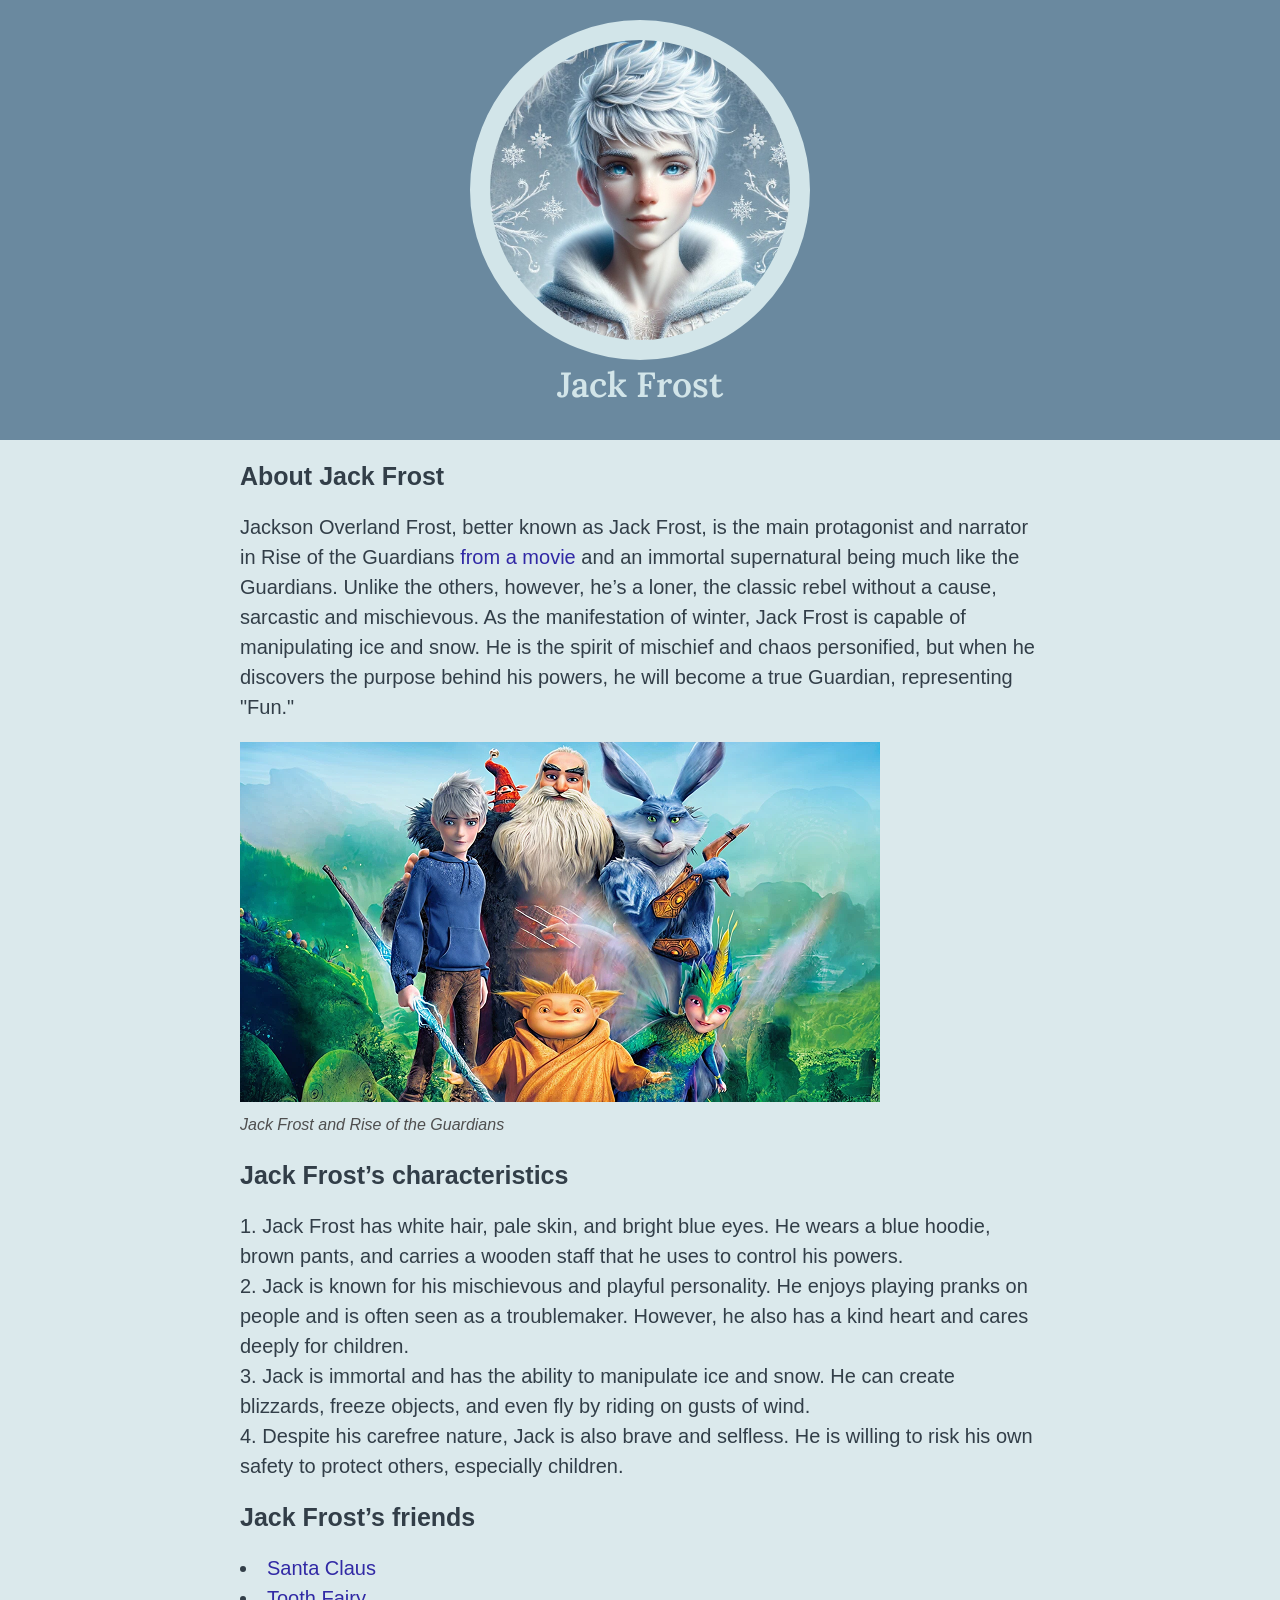
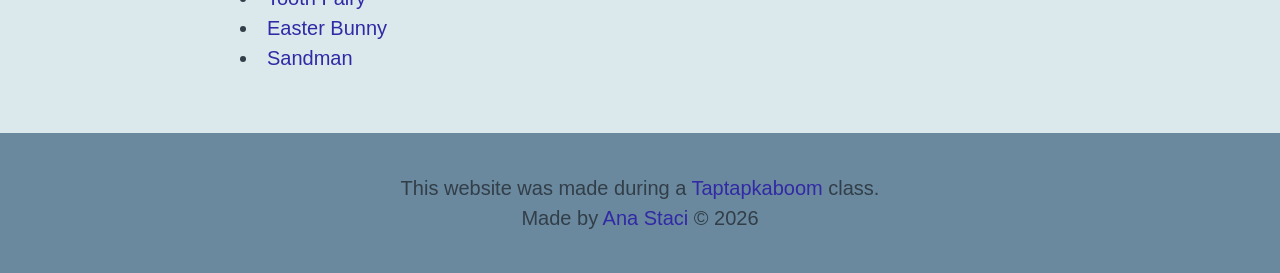
==== index.html @ ae90cfea "Update index.html" ====
<!DOCTYPE html>
<html lang="en">
<head>
    <meta charset="UTF-8">
    <meta name="viewport" content="width=device-width, user-scalable=no, initial-scale=1.0">
    <title>Jack Frost</title>
    <link rel="icon" href="./img/Jackfrost-icon.jpg" type="jackfrost-icon">
    <link rel="stylesheet" href="./css/style.css?v=2.0">
</head>
<body>
    

    <!-- header -->

    <header>
        <div class="pfp"></div>
        <h1>Jack Frost</h1>

    </header>

    <!-- main content -->

<main>
<h2>About Jack Frost</h2>
<p>Jackson Overland Frost, better known as Jack Frost, is the main protagonist and narrator in Rise of the Guardians <a href="https://www.imdb.com/title/tt1446192/" target="_blank">from a movie</a> and an immortal supernatural being much like the Guardians. Unlike the others, however, he&rsquo;s a loner, the classic rebel without a cause, sarcastic and mischievous. As the manifestation of winter, Jack Frost is capable of manipulating ice and snow. He is the spirit of mischief and chaos personified, but when he discovers the purpose behind his powers, he will become a true Guardian, representing "Fun."</p>
<img src="./img/rise of the guardians.png" alt="About Jack Frost">
<p class="caption">  Jack Frost and  Rise of the Guardians</p>
<h2>Jack Frost&rsquo;s characteristics</h2>
<ol>
    <li>Jack Frost has white hair, pale skin, and bright blue eyes. He wears a blue hoodie, brown pants, and carries a wooden staff that he uses to control his powers.</li>
    <li>Jack is known for his mischievous and playful personality. He enjoys playing pranks on people and is often seen as a troublemaker. However, he also has a kind heart and cares deeply for children.</li>
    <li>Jack is immortal and has the ability to manipulate ice and snow. He can create blizzards, freeze objects, and even fly by riding on gusts of wind.</li>
    <li>Despite his carefree nature, Jack is also brave and selfless. He is willing to risk his own safety to protect others, especially children.</li>
</ol>
<h2>Jack Frost&rsquo;s friends</h2>
<ul>
    <li> <a href="https://rise-of-the-guardians-role-play.fandom.com/wiki/North/_Santa_Claus" target="_blank">Santa Claus</a></li>
    <li><a href="https://rise-of-the-guardians-film.fandom.com/wiki/Toothiana" target="_blank"> Tooth Fairy </a></li>
    <li><a href="https://rise-of-the-guardians.fandom.com/wiki/E._Aster_Bunnymund" target="_blank"> Easter Bunny </a></li>
    <li><a href="https://rise-of-the-guardians-role-play.fandom.com/wiki/Sandy/_Sandman" target="_blank"> Sandman </a></li>
</ul>

</main>

    <!-- footer -->

    <footer>

<div class="content">       
    <p>This website was made during a <a href="https://www.taptapkaboom.com"target="_blank"> Taptapkaboom</a> class. <br> Made by <a href="https://www.marasconfylife.com/" target="_blank">Ana Staci</a>   &#169; 2026 </p>
</div> 
    </footer>

</body>
</html>
---- css/style.css ----
@import url('https://fonts.googleapis.com/css2?family=Alice&family=Amita:wght@400;700&family=Charm:wght@400;700&family=Cherry+Bomb+One&family=Dynalight&family=Emblema+One&family=Italianno&family=Jim+Nightshade&family=Kapakana:wght@300..400&family=Laila:wght@300;400;500;600;700&family=Lora:ital,wght@0,400..700;1,400..700&family=Marck+Script&family=Merriweather:ital,opsz,wght@0,18..144,300..900;1,18..144,300..900&family=Modak&family=MonteCarlo&family=Montez&family=Nosifer&family=Pacifico&family=Rokkitt:ital,wght@0,100..900;1,100..900&family=Shrikhand&family=Spinnaker&family=Ultra&family=Work+Sans:ital,wght@0,100..900;1,100..900&display=swap');


body {
    font-family: Arial, Helvetica, sans-serif;
   font-size: 20px;
   line-height: 30px;
   color: #323e48;
    background-color: #dbe9ec;
}

html, body {
        margin: 0;
        padding: 0;
    }
    p,ul, ol {
      font-size: 20px;
        line-height: 30px;
    
    }
    ul, ol {
       padding-left: 0px;
       list-style-position: inside;
    }
    
    a {
        color: #3129a5;
        text-decoration: none;
    }
    a:hover {
        color: #ff0051;
    }
    a:active {
        color: #820029;
    }
    a :visited {
        color: #81abf5;
    }
    p.caption {
          font-size: 16px;
        color: #4f4f4f;
        font-style: oblique;
        margin: 0;
    }
header 
{ text-align: center; 
background-color: #6a899f;
padding: 20px;
}
header .pfp {
    width: 300px;
    height: 300px;
    border: 20px solid #d2e5e9;
    border-radius: 50%;
    background-image: url('./../img/Jack-Frost-2.jpg');
    background-repeat: no-repeat;
   background-size: 125%;
    background-position: -30px -4px;
    margin: 0 auto ;

}
 h1 {
  font-family: "Lora", serif;
  font-optical-sizing: auto;
  font-weight:  600;
  font-style: normal;
    font-size: 55px;
    margin: 10px 0 20px 0;
    color:   #d2e5e9; 

h2  {
    font-family: "Lora", serif;
    font-optical-sizing: auto;
    font-weight:  400;
    font-style: normal;
    font-size: 30px;
    margin: 20px  0;
    color:   #d2e5e9;}
  
}
main {
    max-width: 800px;
    margin: 0 auto;
    padding: 0 20px;
}

main img {
    max-width: 100%;
}

footer {
   padding: 40px ;
    background-color: #6a899f;
    text-align: center;
    font-size: 25px;
    margin-top: 60px;
}
footer .content {
  max-width: 800px;
    margin: 0 auto;
     padding: 0 20px;
}

    h1 {
        font-size: 35px;
    }
    h2 {
        font-size: 25px;
    }
    main {
        padding: 0 10px;
    }
    footer {
        padding: 20px;
        font-size: 18px;
    }

    @media (max-width: 600px) {
    footer .p {
        font-size: 16px;
    }
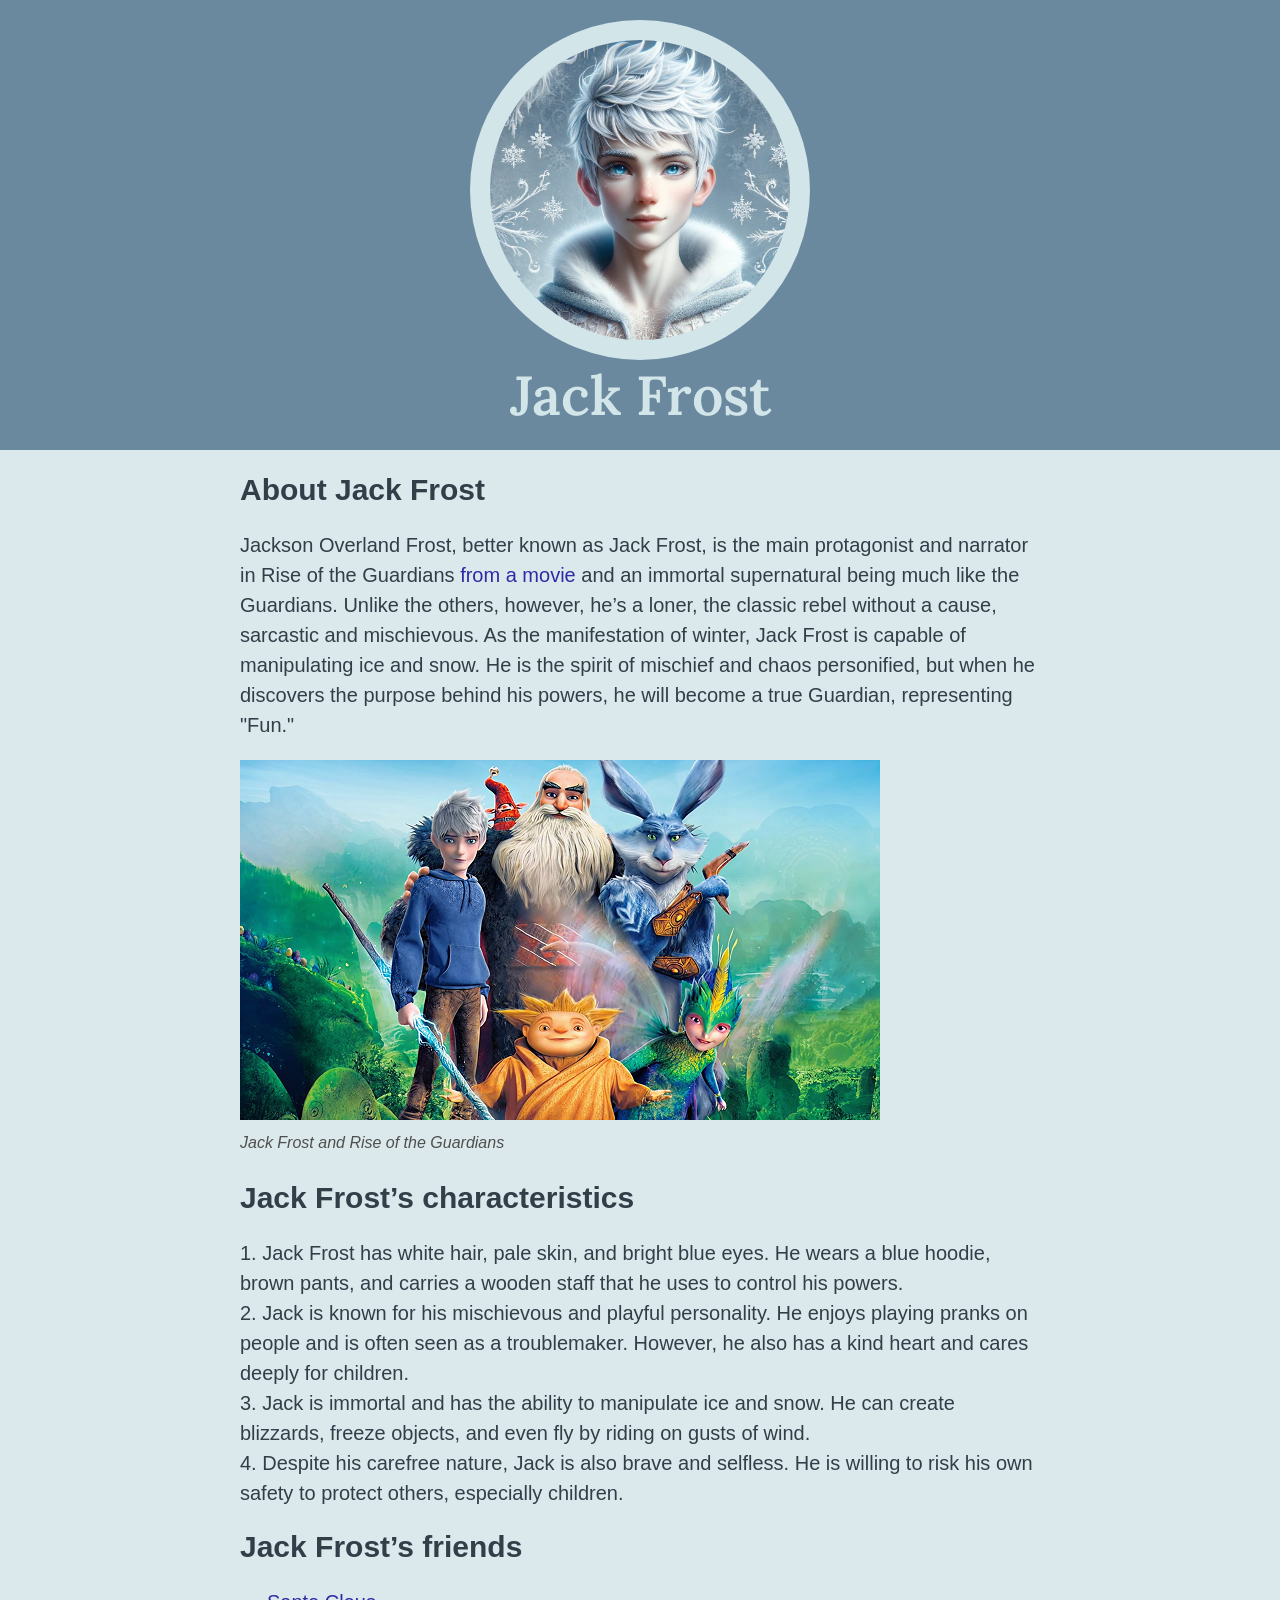
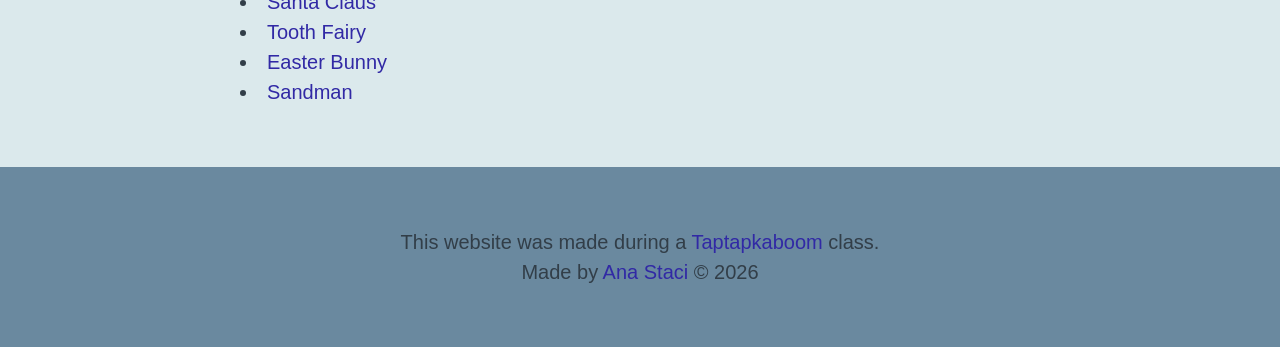
==== commit d083abf6: "aded links" ====
--- a/index.html
+++ b/index.html
@@ -34,10 +34,10 @@
 </ol>
 <h2>Jack Frost&rsquo;s friends</h2>
 <ul>
-    <li> <a href="https://rise-of-the-guardians-role-play.fandom.com/wiki/North/_Santa_Claus" target="_blank">Santa Claus</a></li>
+    <li> <a href="./santa.html ">Santa Claus</a></li>
     <li><a href="https://rise-of-the-guardians-film.fandom.com/wiki/Toothiana" target="_blank"> Tooth Fairy </a></li>
     <li><a href="https://rise-of-the-guardians.fandom.com/wiki/E._Aster_Bunnymund" target="_blank"> Easter Bunny </a></li>
-    <li><a href="https://rise-of-the-guardians-role-play.fandom.com/wiki/Sandy/_Sandman" target="_blank"> Sandman </a></li>
+    <li><a href="./sandman.html" > Sandman </a></li>
 </ul>
 
 </main>
--- a/css/style.css
+++ b/css/style.css
@@ -7,6 +7,13 @@
    line-height: 30px;
    color: #323e48;
     background-color: #dbe9ec;
+}
+
+.sandman { 
+    
+   color: #221919;
+    background-color: #f2dddd;
+   
 }
 
 html, body {
@@ -59,14 +66,28 @@
     margin: 0 auto ;
 
 }
- h1 {
+
+header .pfp.sandman {
+    background-image: url('./../img/Sandman.jpg');
+    background-position: -40px -85px;
+    background-size: 130%;
+    border-color: #e9971b;
+    
+}
+.sandman header {
+   
+    background-color: #b06b38;
+}
+
+h1 {
   font-family: "Lora", serif;
   font-optical-sizing: auto;
   font-weight:  600;
   font-style: normal;
     font-size: 55px;
-    margin: 10px 0 20px 0;
+    margin: 20px 0 20px 0;
     color:   #d2e5e9; 
+    
 
 h2  {
     font-family: "Lora", serif;
@@ -78,6 +99,11 @@
     color:   #d2e5e9;}
   
 }
+
+.sandman h1 {
+        color: #f8d6b3;: 40px;
+    }   
+
 main {
     max-width: 800px;
     margin: 0 auto;
@@ -100,6 +126,8 @@
     margin: 0 auto;
      padding: 0 20px;
 }
+.sandman footer {
+    background-color: #b06b38;
 
     h1 {
         font-size: 35px;
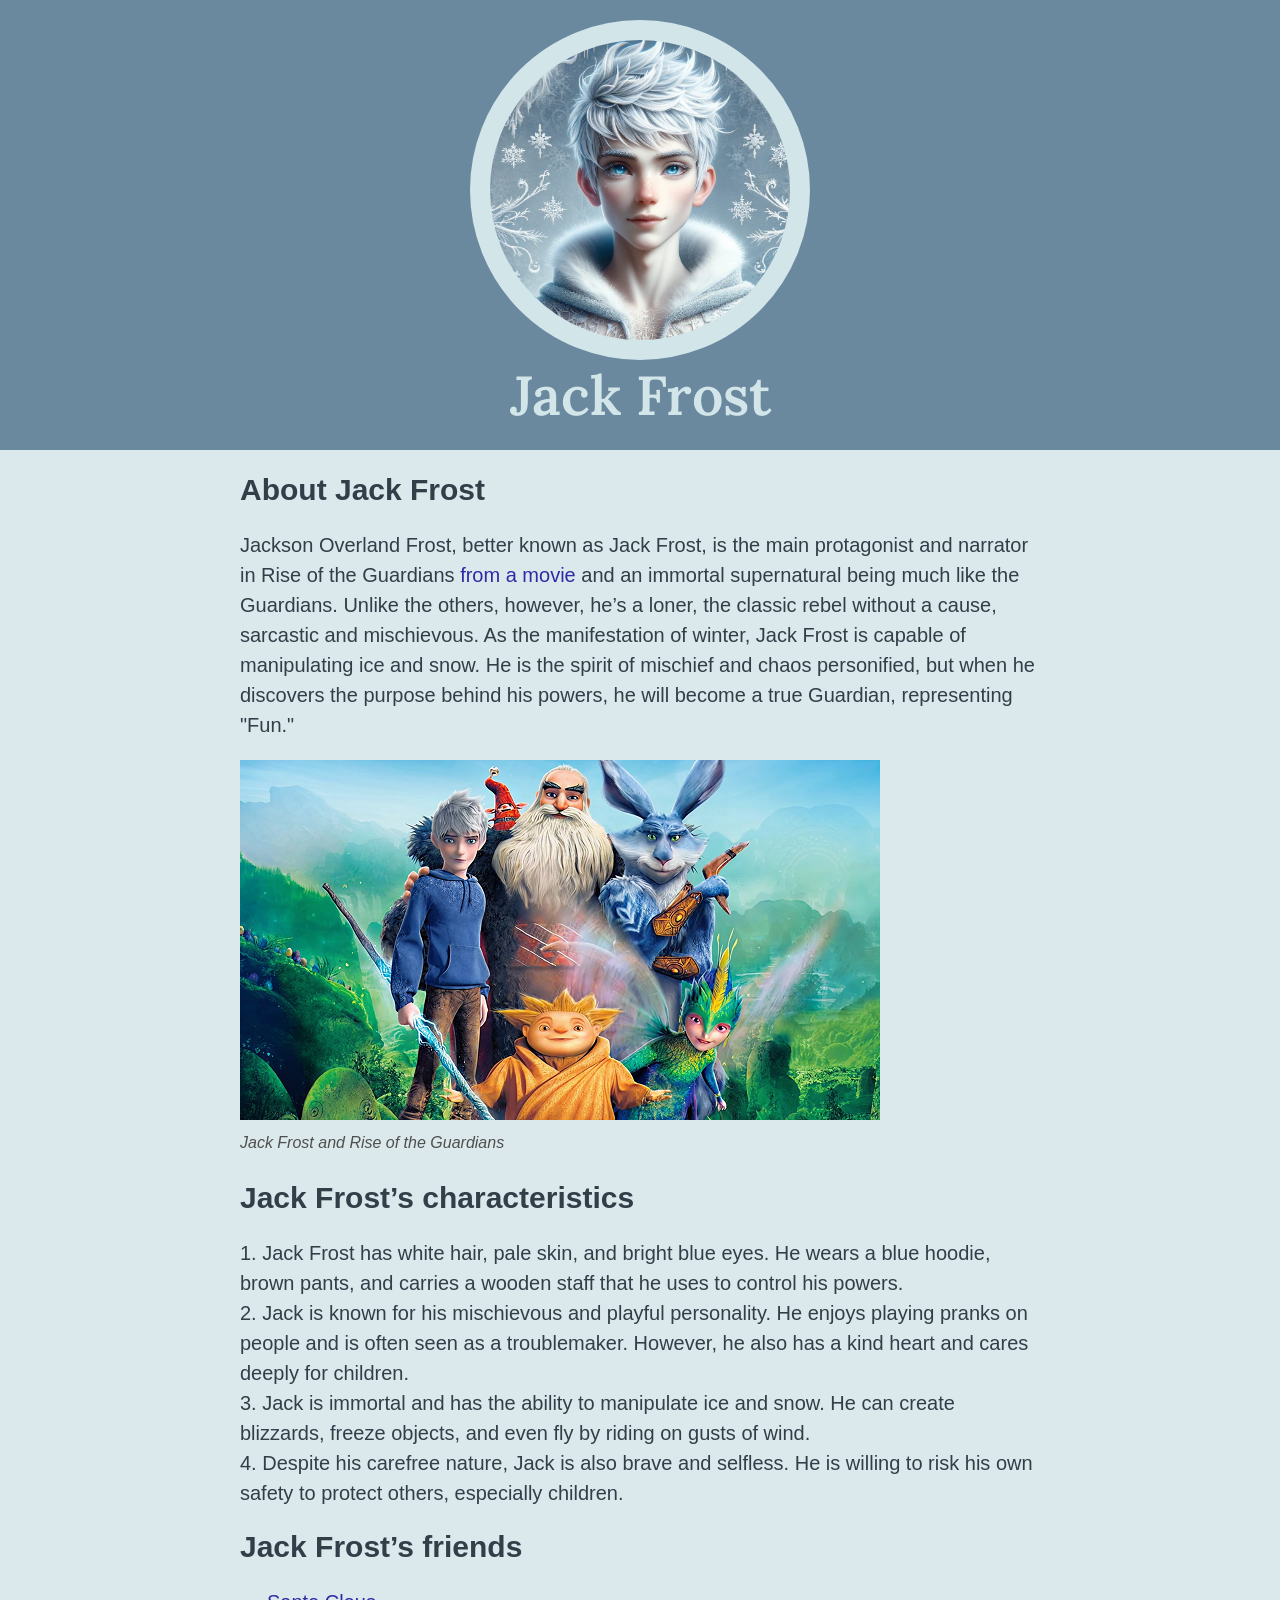
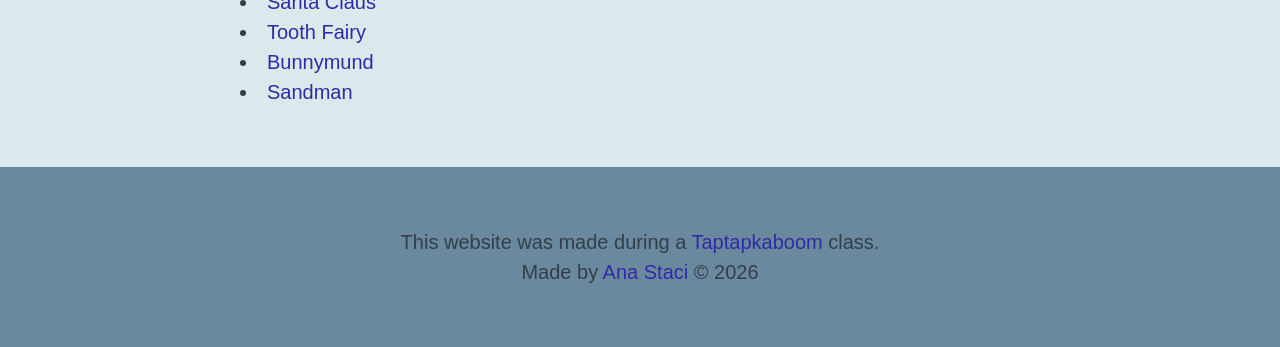
==== commit 9c41bd64: "changed llinks" ====
--- a/index.html
+++ b/index.html
@@ -35,8 +35,8 @@
 <h2>Jack Frost&rsquo;s friends</h2>
 <ul>
     <li> <a href="./santa.html ">Santa Claus</a></li>
-    <li><a href="https://rise-of-the-guardians-film.fandom.com/wiki/Toothiana" target="_blank"> Tooth Fairy </a></li>
-    <li><a href="https://rise-of-the-guardians.fandom.com/wiki/E._Aster_Bunnymund" target="_blank"> Easter Bunny </a></li>
+    <li><a href="./tooth-fairy.html"> Tooth Fairy </a></li>
+    <li><a href="./bunny.html" > Bunnymund </a></li>
     <li><a href="./sandman.html" > Sandman </a></li>
 </ul>
 
--- a/css/style.css
+++ b/css/style.css
@@ -9,10 +9,15 @@
     background-color: #dbe9ec;
 }
 
+.fairy-tooth
+{
+    color: #102218;
+    background-color: #e4ffec;
+}
 .sandman { 
     
    color: #221919;
-    background-color: #f2dddd;
+    background-color: #eed0ba;
    
 }
 
@@ -74,9 +79,22 @@
     border-color: #e9971b;
     
 }
+
+header .pfp.fairy-tooth {
+    background-image: url('./../img/rise-of-the-guardians-toothfairy.webp');
+    background-position: -143px -30px;
+    background-size: 200%;
+    border-color: #a4ccb0;
+}
 .sandman header {
    
     background-color: #b06b38;
+}
+.fairy-tooth header {
+    background-color: #76f49e;
+    background-image: url('./../img/toothpalace.jpg');
+    background-size: 50%;
+   
 }
 
 h1 {
@@ -101,8 +119,16 @@
 }
 
 .sandman h1 {
-        color: #f8d6b3;: 40px;
+        color: #f8d6b3;
     }   
+
+.fairy-tooth h1 {
+        color: #e9ffef;
+       
+    }   
+    .fairy-tooth h1 {
+          text-shadow: #323e48;
+    }
 
 main {
     max-width: 800px;
@@ -113,6 +139,13 @@
 main img {
     max-width: 100%;
 }
+.fairy-tooth
+main img {
+    max-width: 100%;
+    border: 1px solid #fcfffd;
+   
+}
+
 
 footer {
    padding: 40px ;
@@ -126,8 +159,9 @@
     margin: 0 auto;
      padding: 0 20px;
 }
-.sandman footer {
-    background-color: #b06b38;
+
+ .fairy-tooth footer {
+    background-color: #a4ccb0;
 
     h1 {
         font-size: 35px;
@@ -146,4 +180,30 @@
     @media (max-width: 600px) {
     footer .p {
         font-size: 16px;
-    }+    }
+}   
+    }
+    
+.sandman footer {
+    background-color: #b06b38;
+
+    h1 {
+        font-size: 35px;
+    }
+    h2 {
+        font-size: 25px;
+    }
+    main {
+        padding: 0 10px;
+    }
+    footer {
+        padding: 20px;
+        font-size: 18px;
+    }
+}
+
+    @media (max-width: 600px) {
+    footer .p {
+        font-size: 16px;
+    }
+}
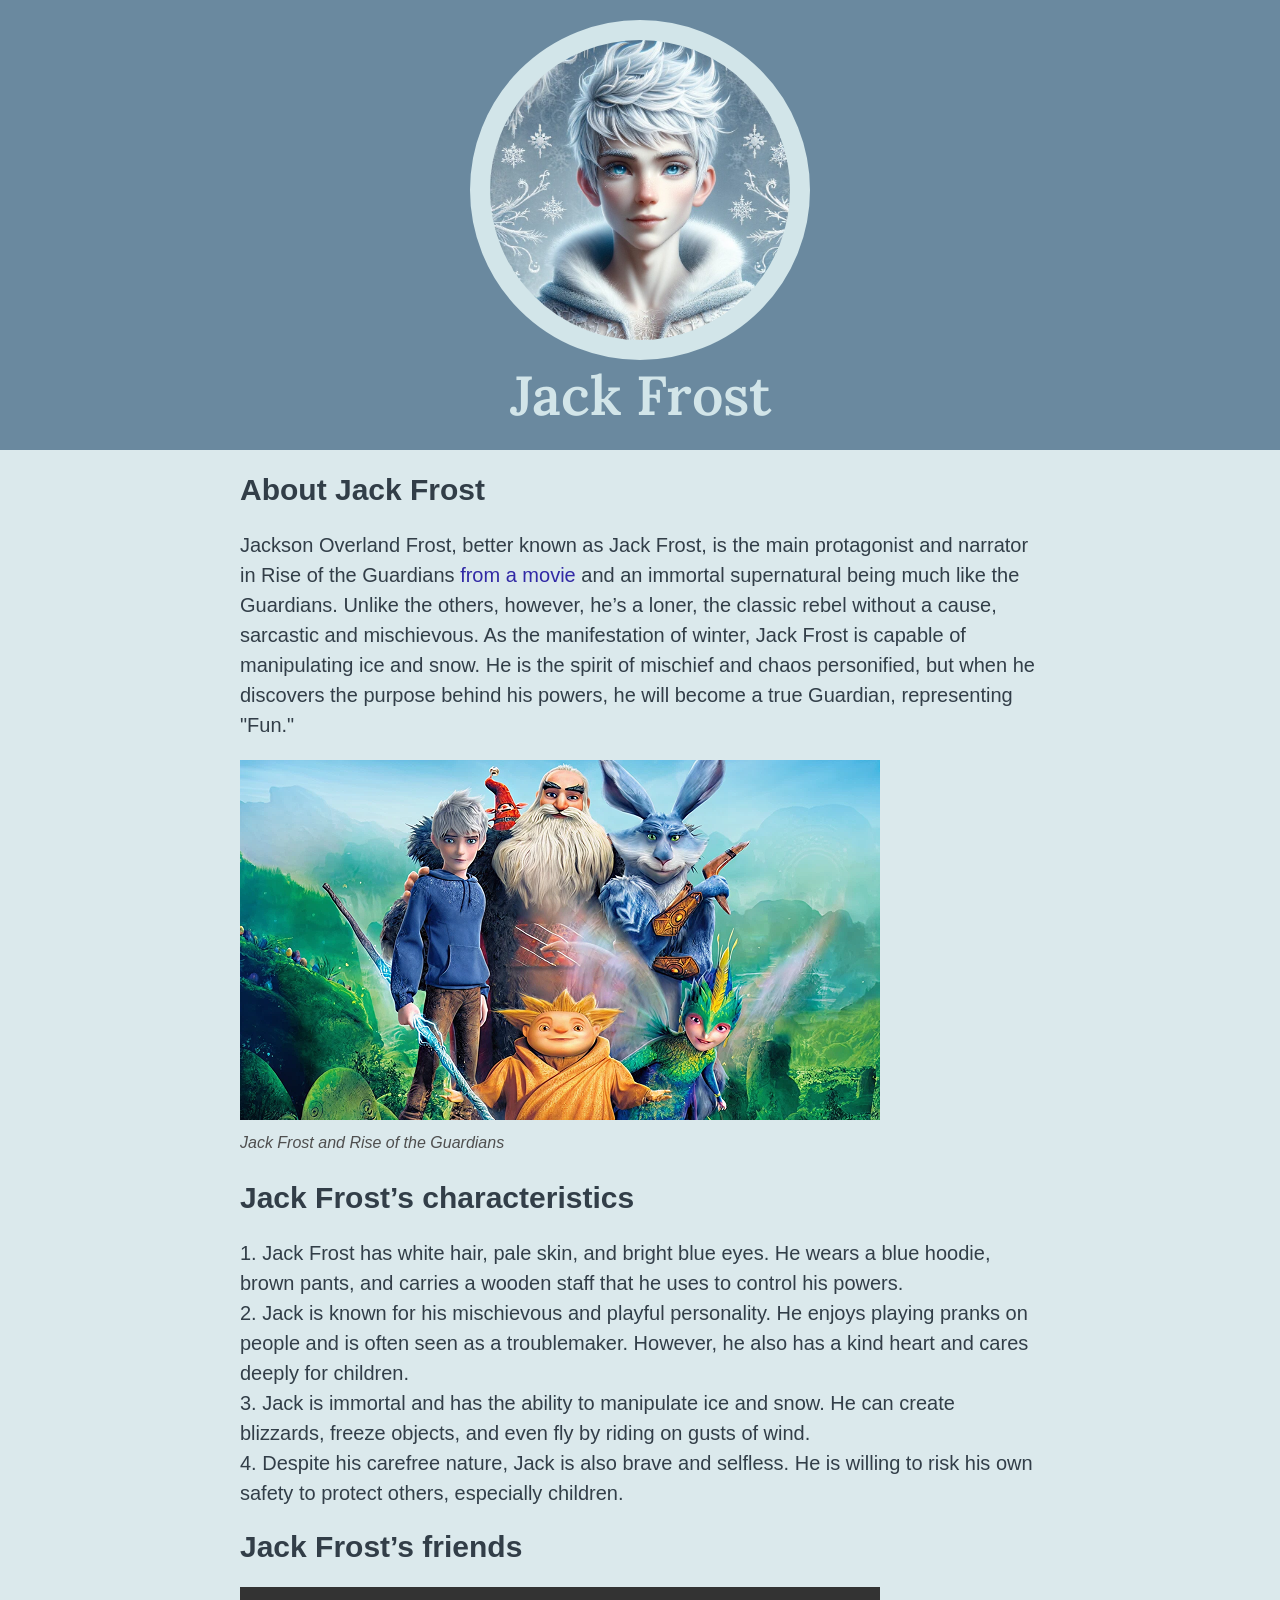
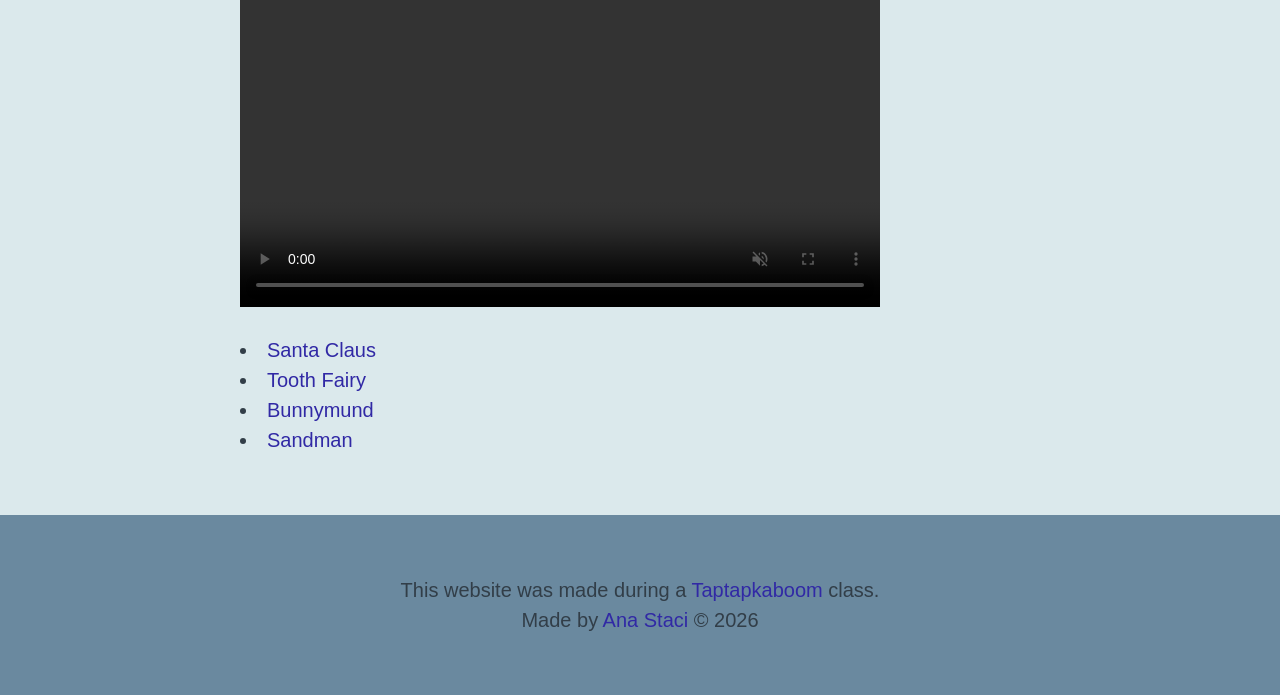
==== commit 9f2f7552: "added video in the index" ====
--- a/index.html
+++ b/index.html
@@ -33,12 +33,21 @@
     <li>Despite his carefree nature, Jack is also brave and selfless. He is willing to risk his own safety to protect others, especially children.</li>
 </ol>
 <h2>Jack Frost&rsquo;s friends</h2>
+
+<video width="640" height="360" controls autoplay muted>
+    <source src="./video/JackFrost.mp4" type="video/mp4">
+    Your browser does not support the video tag.
+
+</video>
+
 <ul>
     <li> <a href="./santa.html ">Santa Claus</a></li>
     <li><a href="./tooth-fairy.html"> Tooth Fairy </a></li>
     <li><a href="./bunny.html" > Bunnymund </a></li>
     <li><a href="./sandman.html" > Sandman </a></li>
 </ul>
+
+
 
 </main>
 
--- a/css/style.css
+++ b/css/style.css
@@ -146,6 +146,10 @@
    
 }
 
+main video {
+    max-width: 100%;
+    height: auto;
+}
 
 footer {
    padding: 40px ;
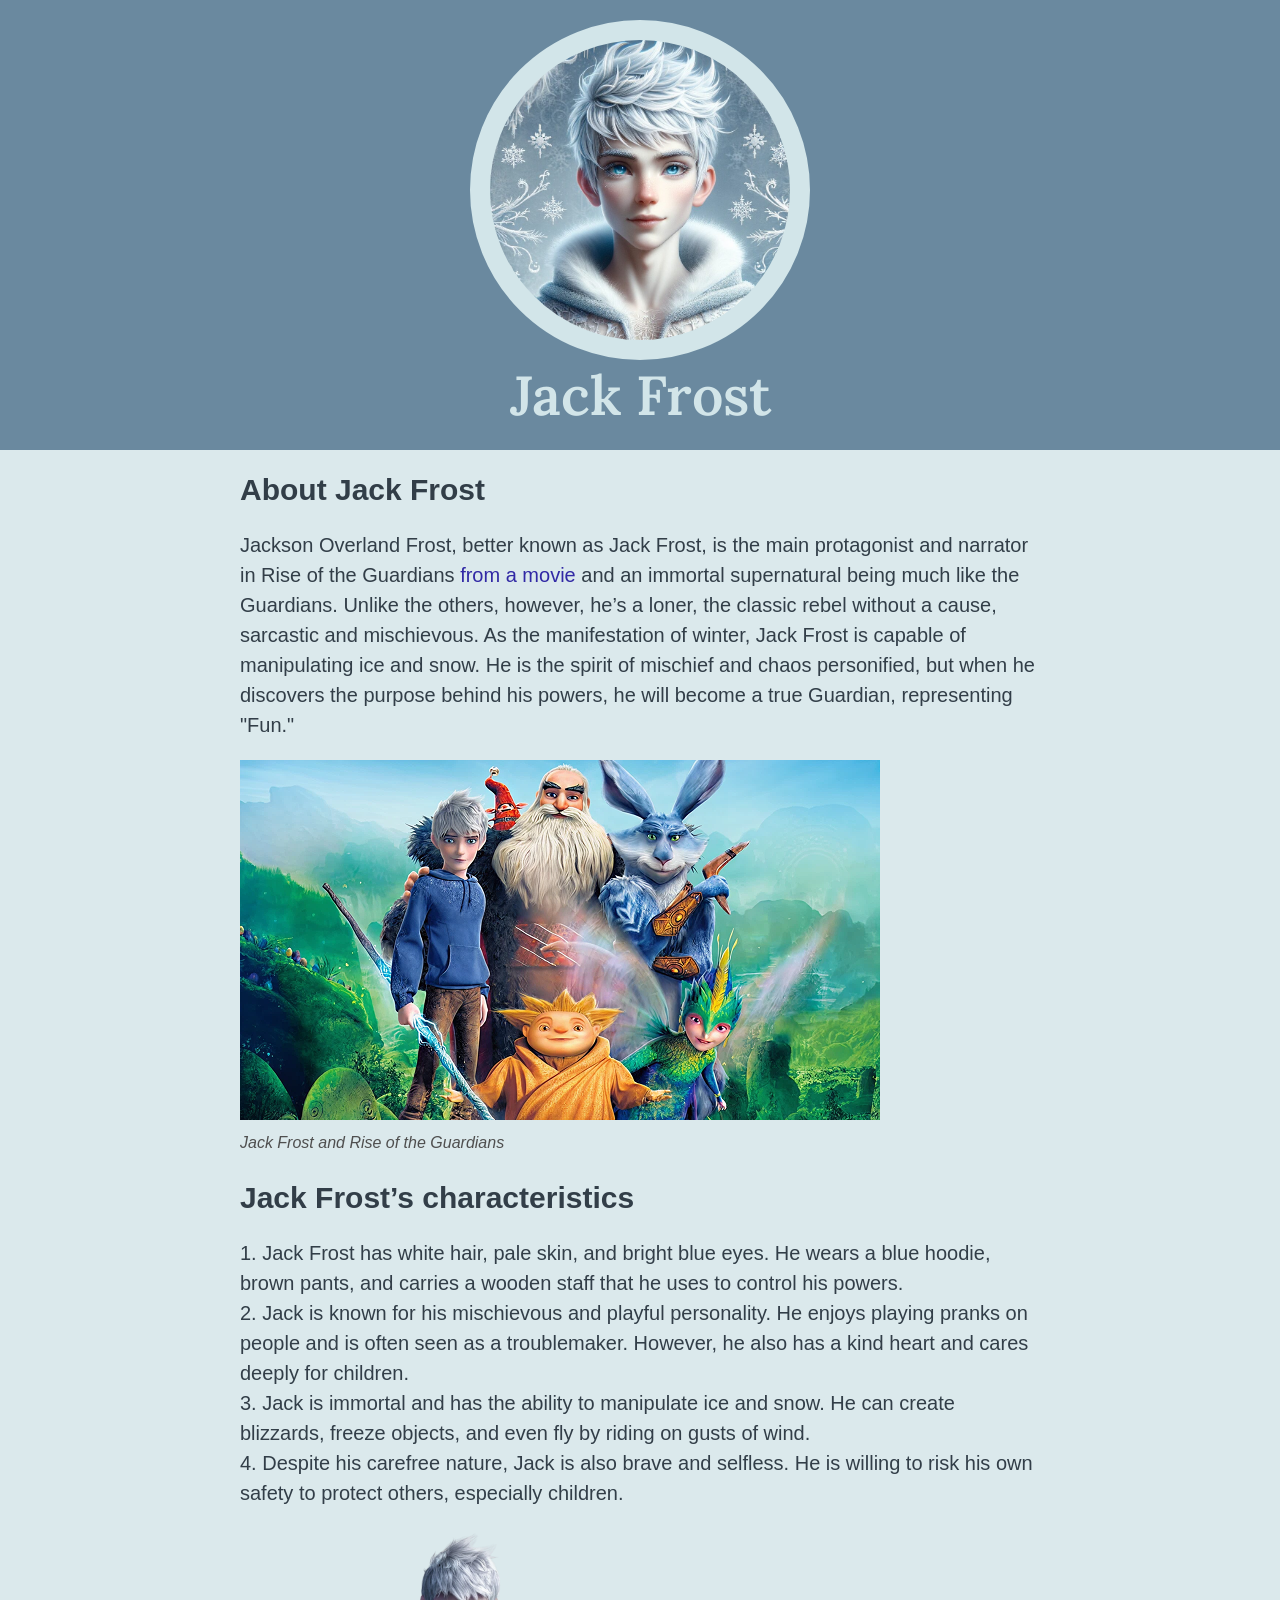
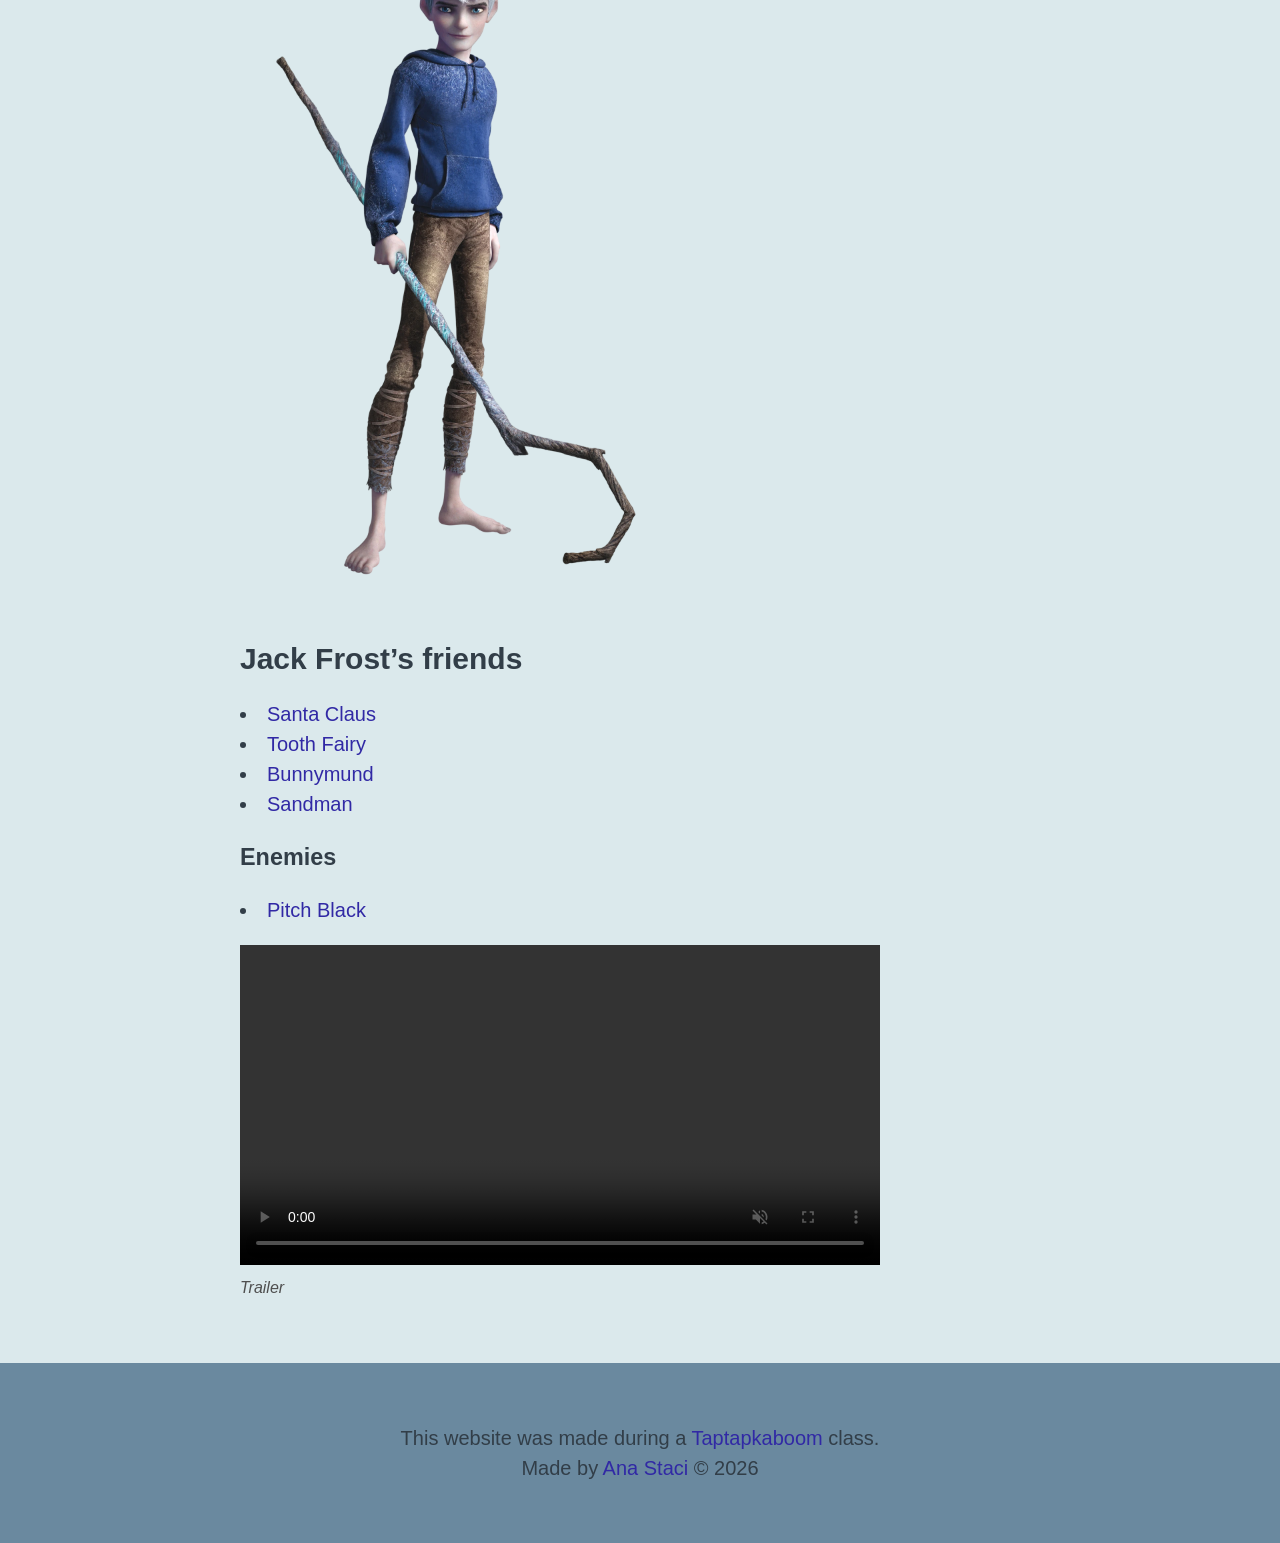
==== commit 1a22b8b4: "added videos to all indexes" ====
--- a/index.html
+++ b/index.html
@@ -5,7 +5,7 @@
     <meta name="viewport" content="width=device-width, user-scalable=no, initial-scale=1.0">
     <title>Jack Frost</title>
     <link rel="icon" href="./img/Jackfrost-icon.jpg" type="jackfrost-icon">
-    <link rel="stylesheet" href="./css/style.css?v=2.0">
+    <link rel="stylesheet" href="./css/style.css?v=3.0">
 </head>
 <body>
     
@@ -32,14 +32,10 @@
     <li>Jack is immortal and has the ability to manipulate ice and snow. He can create blizzards, freeze objects, and even fly by riding on gusts of wind.</li>
     <li>Despite his carefree nature, Jack is also brave and selfless. He is willing to risk his own safety to protect others, especially children.</li>
 </ol>
+
+<img src="./img/Jack_Frost 1.png" alt="jack frost" style="width: 400px;">
+
 <h2>Jack Frost&rsquo;s friends</h2>
-
-<video width="640" height="360" controls autoplay muted>
-    <source src="./video/JackFrost.mp4" type="video/mp4">
-    Your browser does not support the video tag.
-
-</video>
-
 <ul>
     <li> <a href="./santa.html ">Santa Claus</a></li>
     <li><a href="./tooth-fairy.html"> Tooth Fairy </a></li>
@@ -47,7 +43,17 @@
     <li><a href="./sandman.html" > Sandman </a></li>
 </ul>
 
+<h3>Enemies</h3>
+<ul>
+<li><a href="https://riseoftheguardians.fandom.com/wiki/Pitch_Black">Pitch Black</a>  </li>
+</ul>
 
+
+<video width="640" height="360" controls autoplay muted>
+    <source src="./video/JackFrost.mp4" type="video/mp4">
+    Your browser does not support the video tag.
+</video>
+<p class="caption"> Trailer</p>
 
 </main>
 
